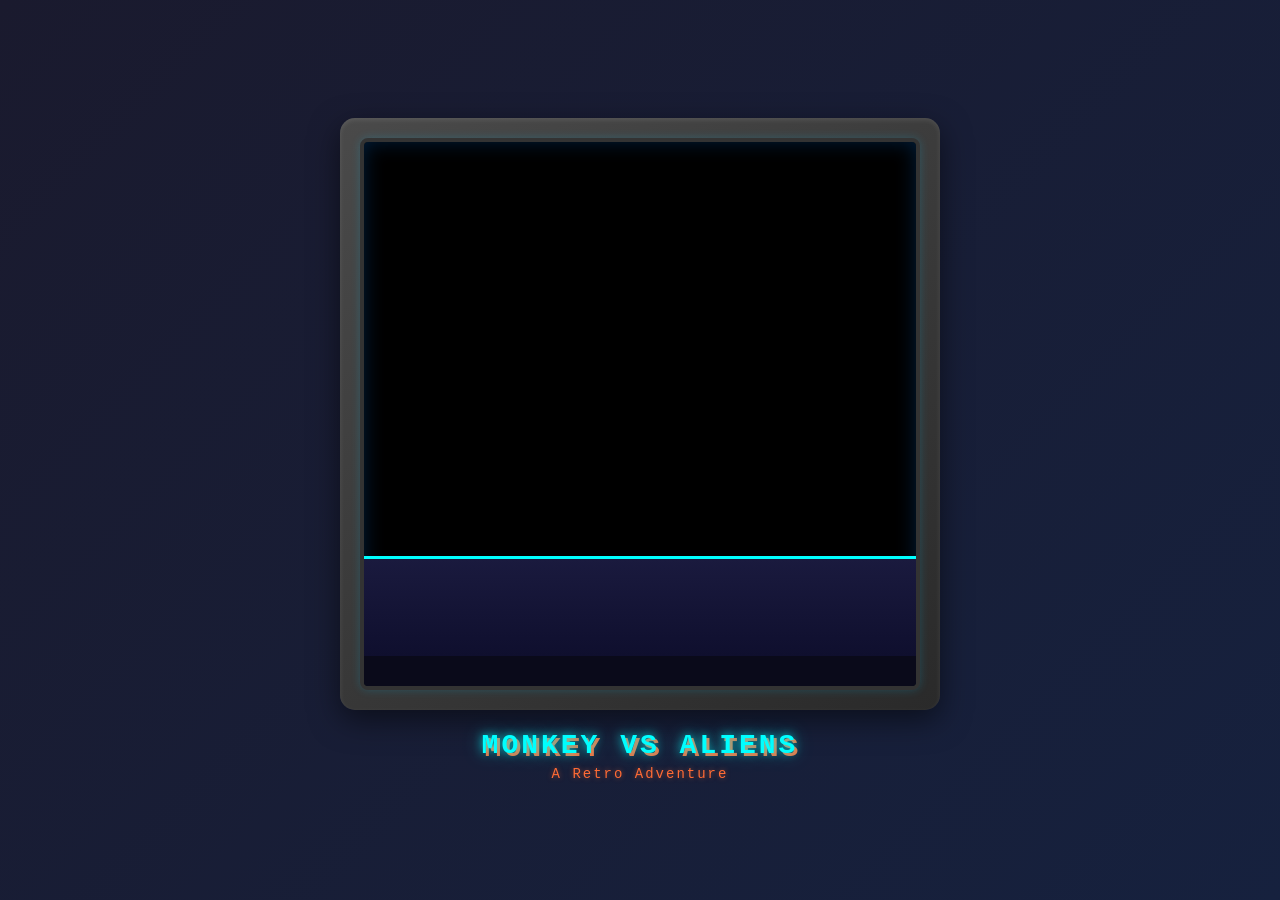
==== index.html @ a8bcf7c8 "Checkpoint before follow-up message Co-authored-by: lordbrandon7590 <lordbrandon7590@gmail.com>" ====
<!DOCTYPE html>
<html lang="en">
<head>
    <meta charset="UTF-8">
    <meta name="viewport" content="width=device-width, initial-scale=1.0">
    <title>Monkey vs Aliens - Choose Your Adventure</title>
    <link rel="stylesheet" href="style.css">
</head>
<body>
    <div class="game-container">
        <div class="screen-border">
            <div class="screen">
                <canvas id="gameCanvas" width="512" height="384"></canvas>
                <div id="textBox" class="text-box">
                    <p id="storyText"></p>
                </div>
                <div id="choicesBox" class="choices-box"></div>
            </div>
        </div>
        <div class="controls">
            <div class="title">MONKEY VS ALIENS</div>
            <div class="subtitle">A Retro Adventure</div>
        </div>
    </div>
    <script src="graphics.js"></script>
    <script src="game.js"></script>
</body>
</html>
---- style.css ----
* {
    margin: 0;
    padding: 0;
    box-sizing: border-box;
}

body {
    background: linear-gradient(135deg, #1a1a2e 0%, #16213e 100%);
    font-family: 'Courier New', monospace;
    display: flex;
    justify-content: center;
    align-items: center;
    min-height: 100vh;
    padding: 20px;
}

.game-container {
    max-width: 600px;
    width: 100%;
}

.screen-border {
    background: linear-gradient(145deg, #4a4a4a, #2a2a2a);
    padding: 20px;
    border-radius: 15px;
    box-shadow: 
        0 10px 30px rgba(0, 0, 0, 0.5),
        inset 0 2px 5px rgba(255, 255, 255, 0.1);
}

.screen {
    background: #000;
    border: 4px solid #333;
    border-radius: 8px;
    overflow: hidden;
    box-shadow: 
        inset 0 0 20px rgba(0, 100, 200, 0.3),
        0 0 10px rgba(0, 200, 255, 0.2);
}

#gameCanvas {
    width: 100%;
    height: auto;
    display: block;
    image-rendering: pixelated;
    image-rendering: crisp-edges;
}

.text-box {
    background: linear-gradient(to bottom, #1a1a3e 0%, #0f0f2e 100%);
    border-top: 3px solid #00ffff;
    padding: 20px;
    min-height: 100px;
    color: #00ffff;
    font-size: 14px;
    line-height: 1.6;
    text-shadow: 0 0 5px rgba(0, 255, 255, 0.5);
}

#storyText {
    animation: textAppear 0.5s ease-in;
}

@keyframes textAppear {
    from {
        opacity: 0;
        transform: translateY(-5px);
    }
    to {
        opacity: 1;
        transform: translateY(0);
    }
}

.choices-box {
    background: #0a0a1a;
    padding: 15px;
    display: flex;
    flex-direction: column;
    gap: 10px;
}

.choice-button {
    background: linear-gradient(to right, #ff6b35 0%, #ff8c42 100%);
    border: 3px solid #ffaa00;
    color: #fff;
    padding: 12px 20px;
    font-size: 14px;
    font-family: 'Courier New', monospace;
    font-weight: bold;
    cursor: pointer;
    border-radius: 5px;
    text-align: left;
    transition: all 0.2s;
    box-shadow: 
        0 4px 0 #cc5522,
        0 5px 10px rgba(0, 0, 0, 0.3);
    position: relative;
    top: 0;
}

.choice-button:hover {
    background: linear-gradient(to right, #ff8c42 0%, #ffa552 100%);
    transform: translateY(-2px);
    box-shadow: 
        0 6px 0 #cc5522,
        0 7px 15px rgba(0, 0, 0, 0.4);
}

.choice-button:active {
    top: 4px;
    box-shadow: 
        0 0px 0 #cc5522,
        0 1px 5px rgba(0, 0, 0, 0.3);
}

.controls {
    margin-top: 20px;
    text-align: center;
}

.title {
    font-size: 28px;
    font-weight: bold;
    color: #00ffff;
    text-shadow: 
        0 0 10px rgba(0, 255, 255, 0.8),
        0 0 20px rgba(0, 255, 255, 0.4),
        3px 3px 0 #ff6b35;
    letter-spacing: 3px;
    margin-bottom: 5px;
}

.subtitle {
    font-size: 14px;
    color: #ff6b35;
    text-shadow: 0 0 5px rgba(255, 107, 53, 0.5);
    letter-spacing: 2px;
}

@keyframes blink {
    0%, 49% { opacity: 1; }
    50%, 100% { opacity: 0; }
}

.blink {
    animation: blink 1s infinite;
}
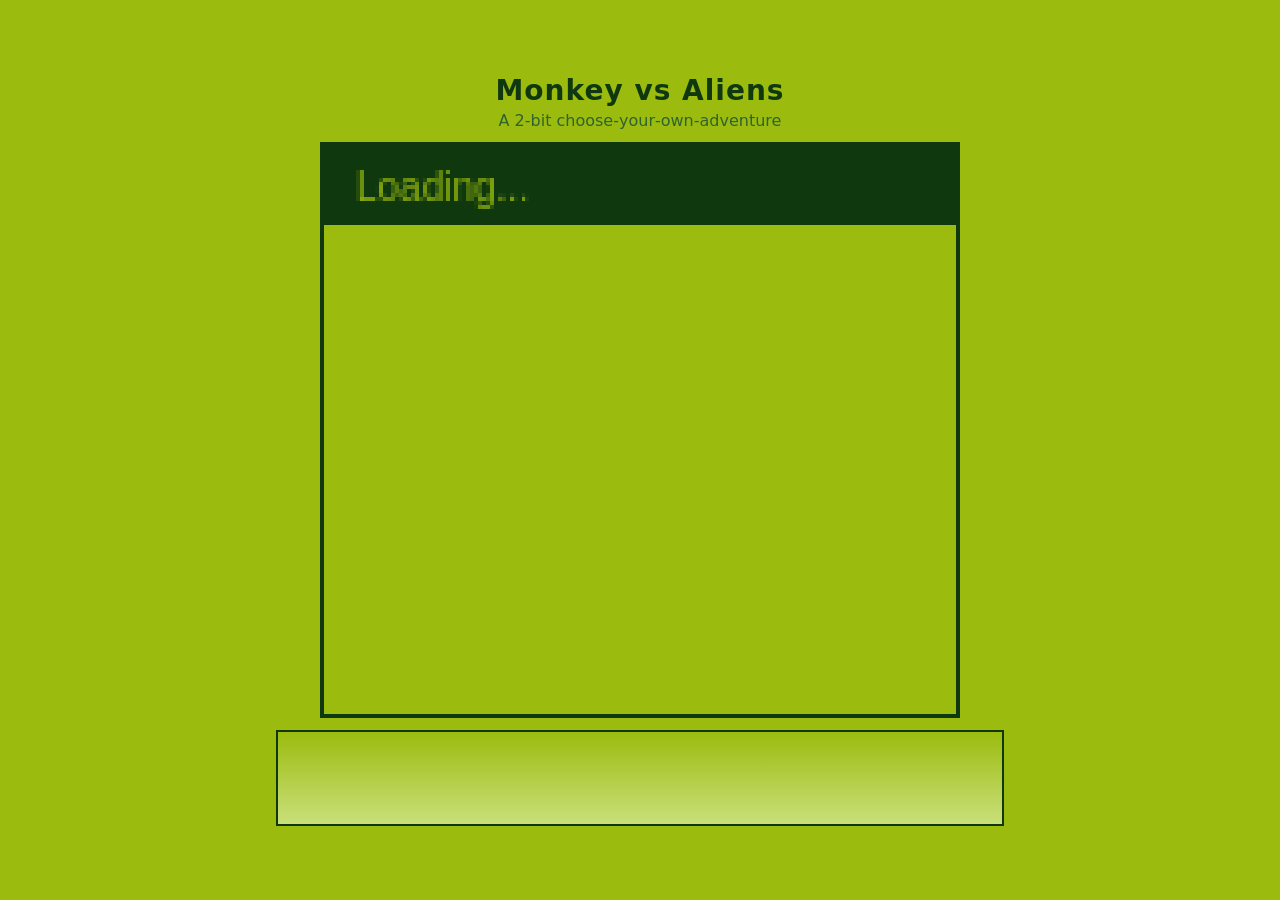
==== commit 2ea6ee12: "feat: Add basic HTML, CSS, and JS structure Co-authored-by: lordbrandon7590 <lordbrandon7590@gmail.c" ====
--- a/index.html
+++ b/index.html
@@ -1,28 +1,33 @@
-<!DOCTYPE html>
+<!doctype html>
 <html lang="en">
-<head>
-    <meta charset="UTF-8">
-    <meta name="viewport" content="width=device-width, initial-scale=1.0">
-    <title>Monkey vs Aliens - Choose Your Adventure</title>
-    <link rel="stylesheet" href="style.css">
-</head>
-<body>
-    <div class="game-container">
-        <div class="screen-border">
-            <div class="screen">
-                <canvas id="gameCanvas" width="512" height="384"></canvas>
-                <div id="textBox" class="text-box">
-                    <p id="storyText"></p>
-                </div>
-                <div id="choicesBox" class="choices-box"></div>
-            </div>
+  <head>
+    <meta charset="utf-8" />
+    <meta name="viewport" content="width=device-width, initial-scale=1" />
+    <title>Monkey vs Aliens: A 2-bit Adventure</title>
+    <link rel="stylesheet" href="styles.css" />
+  </head>
+  <body>
+    <div id="game-root">
+      <header class="game-header">
+        <h1>Monkey vs Aliens</h1>
+        <p class="subtitle">A 2‑bit choose‑your‑own‑adventure</p>
+      </header>
+
+      <main class="game">
+        <div class="screen-wrap">
+          <canvas id="screen" width="160" height="144" aria-label="Game screen"></canvas>
         </div>
-        <div class="controls">
-            <div class="title">MONKEY VS ALIENS</div>
-            <div class="subtitle">A Retro Adventure</div>
-        </div>
+        <section id="ui" class="ui">
+          <div id="text" class="text" role="status" aria-live="polite"></div>
+          <div id="choices" class="choices" role="group" aria-label="Choices"></div>
+        </section>
+      </main>
+
+      <noscript>
+        This game requires JavaScript to run.
+      </noscript>
     </div>
-    <script src="graphics.js"></script>
-    <script src="game.js"></script>
-</body>
+
+    <script src="main.js" defer></script>
+  </body>
 </html>
--- a/styles.css
+++ b/styles.css
@@ -0,0 +1,92 @@
+:root{
+  --c0:#0f380f; /* darkest */
+  --c1:#306230; /* dark */
+  --c2:#8bac0f; /* light */
+  --c3:#9bbc0f; /* lightest */
+}
+
+*{ box-sizing:border-box; }
+
+html, body{
+  height:100%;
+}
+body{
+  margin:0;
+  background:var(--c3);
+  color:var(--c0);
+  font-family: system-ui, -apple-system, Segoe UI, Roboto, Ubuntu, Cantarell, Noto Sans, Helvetica, Arial, "Apple Color Emoji", "Segoe UI Emoji", "Segoe UI Symbol", sans-serif;
+  display:grid;
+  place-items:center;
+}
+
+#game-root{
+  width:min(100vw, 760px);
+  padding:16px;
+}
+
+.game-header{
+  text-align:center;
+  margin-bottom:12px;
+}
+.game-header h1{
+  margin:0 0 4px 0;
+  font-size:clamp(20px, 4vw, 28px);
+  letter-spacing:1px;
+}
+.subtitle{
+  margin:0;
+  color:var(--c1);
+}
+
+.game{
+  display:grid;
+  grid-template-columns: 1fr;
+  gap:12px;
+}
+
+.screen-wrap{
+  width:100%;
+  display:flex;
+  justify-content:center;
+}
+#screen{
+  border:4px solid var(--c0);
+  background:var(--c2);
+  image-rendering: pixelated;
+  image-rendering: crisp-edges;
+  width: 100%; /* will be corrected to integer scale by JS */
+  max-width:640px;
+}
+
+.ui{
+  border:2px solid var(--c0);
+  background:linear-gradient(180deg, var(--c3), #c9df7a);
+  padding:10px;
+}
+.text{
+  min-height:64px;
+  line-height:1.4;
+  margin-bottom:8px;
+}
+.choices{
+  display:grid;
+  grid-template-columns: repeat(auto-fit, minmax(180px, 1fr));
+  gap:8px;
+}
+.button{
+  background:var(--c0);
+  color:var(--c3);
+  border:none;
+  padding:10px 12px;
+  font-weight:600;
+  cursor:pointer;
+  border-radius:6px;
+  transition: transform 0.06s ease, background 0.15s ease;
+}
+.button:hover{ background:#12340f; }
+.button:active{ transform: translateY(1px); }
+.button--secondary{
+  background:transparent;
+  color:var(--c0);
+  border:2px solid var(--c0);
+}
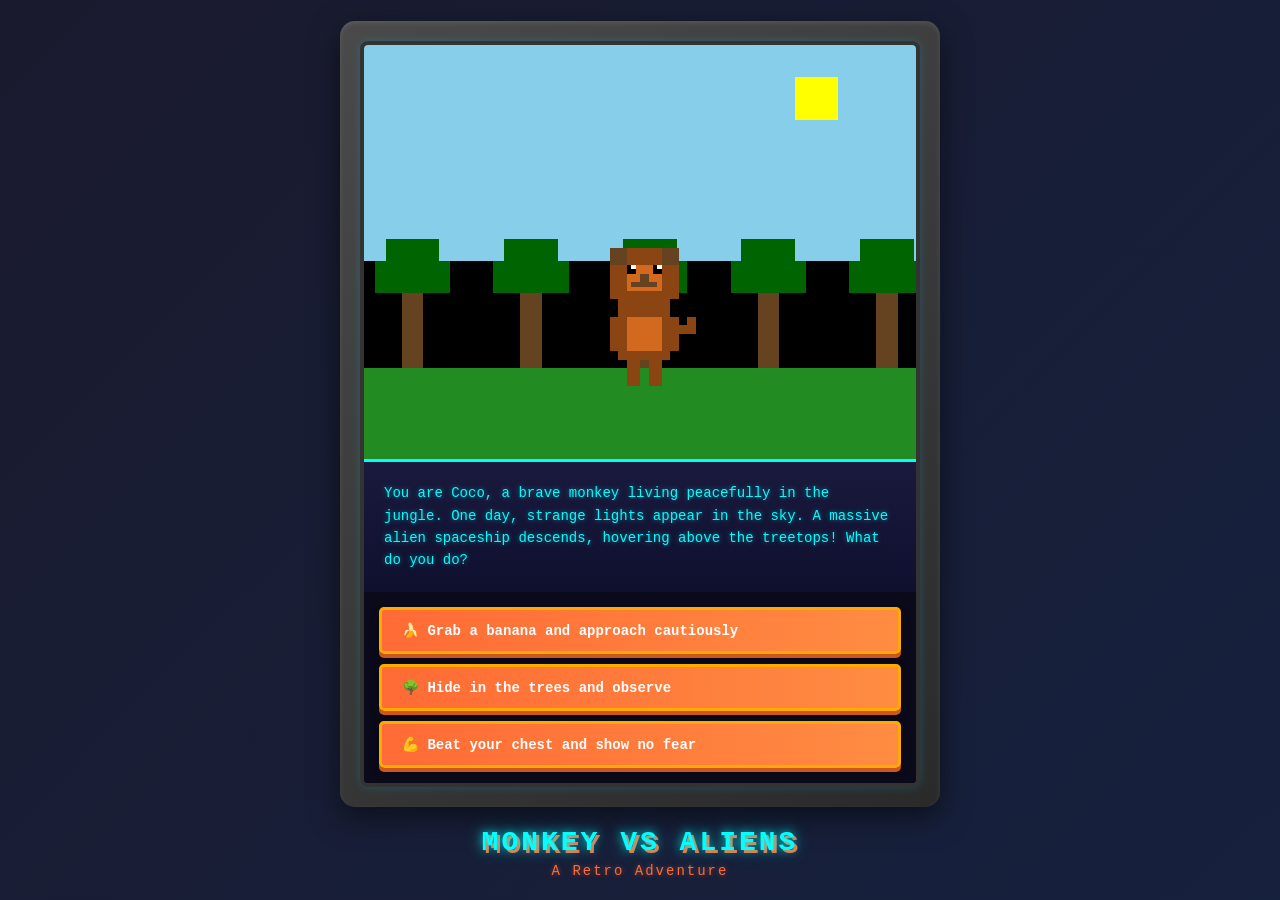
==== commit faa7278a: "Merge 3a0bad7d6e81a0f9bb1d574d89d76a18d0222021 into 1a2b981c655aa74d1d7b7e7d778a272a3f07ed1c" ====
--- a/index.html
+++ b/index.html
@@ -1,33 +1,28 @@
-<!doctype html>
+<!DOCTYPE html>
 <html lang="en">
-  <head>
-    <meta charset="utf-8" />
-    <meta name="viewport" content="width=device-width, initial-scale=1" />
-    <title>Monkey vs Aliens: A 2-bit Adventure</title>
-    <link rel="stylesheet" href="styles.css" />
-  </head>
-  <body>
-    <div id="game-root">
-      <header class="game-header">
-        <h1>Monkey vs Aliens</h1>
-        <p class="subtitle">A 2‑bit choose‑your‑own‑adventure</p>
-      </header>
-
-      <main class="game">
-        <div class="screen-wrap">
-          <canvas id="screen" width="160" height="144" aria-label="Game screen"></canvas>
+<head>
+    <meta charset="UTF-8">
+    <meta name="viewport" content="width=device-width, initial-scale=1.0">
+    <title>Monkey vs Aliens - Choose Your Adventure</title>
+    <link rel="stylesheet" href="style.css">
+</head>
+<body>
+    <div class="game-container">
+        <div class="screen-border">
+            <div class="screen">
+                <canvas id="gameCanvas" width="512" height="384"></canvas>
+                <div id="textBox" class="text-box">
+                    <p id="storyText"></p>
+                </div>
+                <div id="choicesBox" class="choices-box"></div>
+            </div>
         </div>
-        <section id="ui" class="ui">
-          <div id="text" class="text" role="status" aria-live="polite"></div>
-          <div id="choices" class="choices" role="group" aria-label="Choices"></div>
-        </section>
-      </main>
-
-      <noscript>
-        This game requires JavaScript to run.
-      </noscript>
+        <div class="controls">
+            <div class="title">MONKEY VS ALIENS</div>
+            <div class="subtitle">A Retro Adventure</div>
+        </div>
     </div>
-
-    <script src="main.js" defer></script>
-  </body>
+    <script src="graphics.js"></script>
+    <script src="game.js"></script>
+</body>
 </html>
--- a/style.css
+++ b/style.css
@@ -0,0 +1,148 @@
+* {
+    margin: 0;
+    padding: 0;
+    box-sizing: border-box;
+}
+
+body {
+    background: linear-gradient(135deg, #1a1a2e 0%, #16213e 100%);
+    font-family: 'Courier New', monospace;
+    display: flex;
+    justify-content: center;
+    align-items: center;
+    min-height: 100vh;
+    padding: 20px;
+}
+
+.game-container {
+    max-width: 600px;
+    width: 100%;
+}
+
+.screen-border {
+    background: linear-gradient(145deg, #4a4a4a, #2a2a2a);
+    padding: 20px;
+    border-radius: 15px;
+    box-shadow: 
+        0 10px 30px rgba(0, 0, 0, 0.5),
+        inset 0 2px 5px rgba(255, 255, 255, 0.1);
+}
+
+.screen {
+    background: #000;
+    border: 4px solid #333;
+    border-radius: 8px;
+    overflow: hidden;
+    box-shadow: 
+        inset 0 0 20px rgba(0, 100, 200, 0.3),
+        0 0 10px rgba(0, 200, 255, 0.2);
+}
+
+#gameCanvas {
+    width: 100%;
+    height: auto;
+    display: block;
+    image-rendering: pixelated;
+    image-rendering: crisp-edges;
+}
+
+.text-box {
+    background: linear-gradient(to bottom, #1a1a3e 0%, #0f0f2e 100%);
+    border-top: 3px solid #00ffff;
+    padding: 20px;
+    min-height: 100px;
+    color: #00ffff;
+    font-size: 14px;
+    line-height: 1.6;
+    text-shadow: 0 0 5px rgba(0, 255, 255, 0.5);
+}
+
+#storyText {
+    animation: textAppear 0.5s ease-in;
+}
+
+@keyframes textAppear {
+    from {
+        opacity: 0;
+        transform: translateY(-5px);
+    }
+    to {
+        opacity: 1;
+        transform: translateY(0);
+    }
+}
+
+.choices-box {
+    background: #0a0a1a;
+    padding: 15px;
+    display: flex;
+    flex-direction: column;
+    gap: 10px;
+}
+
+.choice-button {
+    background: linear-gradient(to right, #ff6b35 0%, #ff8c42 100%);
+    border: 3px solid #ffaa00;
+    color: #fff;
+    padding: 12px 20px;
+    font-size: 14px;
+    font-family: 'Courier New', monospace;
+    font-weight: bold;
+    cursor: pointer;
+    border-radius: 5px;
+    text-align: left;
+    transition: all 0.2s;
+    box-shadow: 
+        0 4px 0 #cc5522,
+        0 5px 10px rgba(0, 0, 0, 0.3);
+    position: relative;
+    top: 0;
+}
+
+.choice-button:hover {
+    background: linear-gradient(to right, #ff8c42 0%, #ffa552 100%);
+    transform: translateY(-2px);
+    box-shadow: 
+        0 6px 0 #cc5522,
+        0 7px 15px rgba(0, 0, 0, 0.4);
+}
+
+.choice-button:active {
+    top: 4px;
+    box-shadow: 
+        0 0px 0 #cc5522,
+        0 1px 5px rgba(0, 0, 0, 0.3);
+}
+
+.controls {
+    margin-top: 20px;
+    text-align: center;
+}
+
+.title {
+    font-size: 28px;
+    font-weight: bold;
+    color: #00ffff;
+    text-shadow: 
+        0 0 10px rgba(0, 255, 255, 0.8),
+        0 0 20px rgba(0, 255, 255, 0.4),
+        3px 3px 0 #ff6b35;
+    letter-spacing: 3px;
+    margin-bottom: 5px;
+}
+
+.subtitle {
+    font-size: 14px;
+    color: #ff6b35;
+    text-shadow: 0 0 5px rgba(255, 107, 53, 0.5);
+    letter-spacing: 2px;
+}
+
+@keyframes blink {
+    0%, 49% { opacity: 1; }
+    50%, 100% { opacity: 0; }
+}
+
+.blink {
+    animation: blink 1s infinite;
+}
